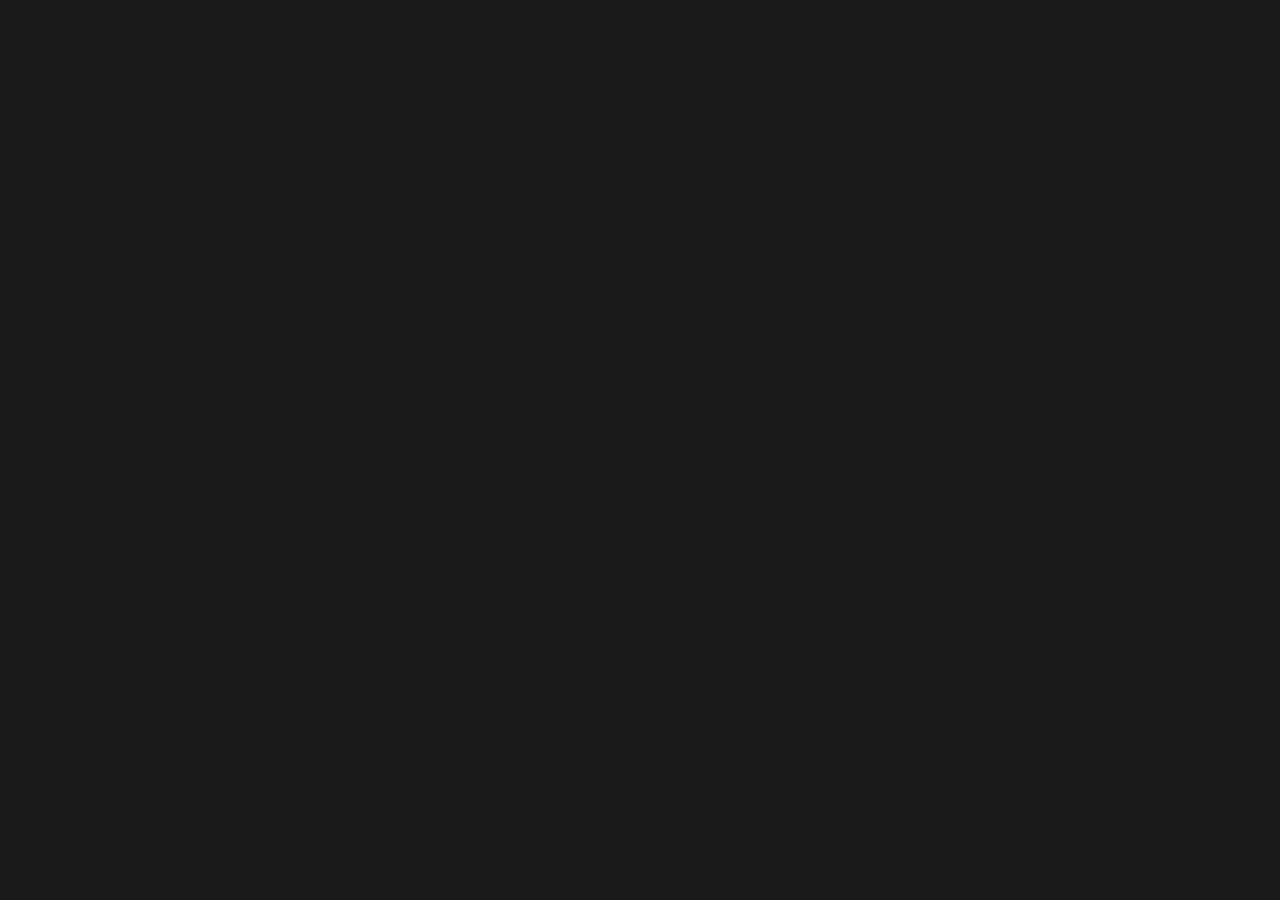
==== src/pages/options/index.html @ 60e92901 "Initial open-source release: decoupled from remote servers, unlocked all premium features, removed t" ====
<!doctype html>
<html lang="en">
<head>
    <meta charset="UTF-8">
    <meta name="viewport"
          content="width=device-width, user-scalable=no, initial-scale=1.0, maximum-scale=1.0, minimum-scale=1.0">
    <meta http-equiv="X-UA-Compatible" content="ie=edge">
    <title>Options</title>
  <script type="module" crossorigin src="/assets/index.html-Wrnw42Ml.js"></script>
  <link rel="modulepreload" crossorigin href="/assets/const-VfW2e5AY.js">
  <link rel="modulepreload" crossorigin href="/assets/index-u9HZEI0p.js">
  <link rel="modulepreload" crossorigin href="/assets/index-CsUjpfWl.js">
  <link rel="stylesheet" crossorigin href="/assets/index-CsM7e8cH.css">
</head>
<body>
<div id="app"></div>
</body>
</html>
---- assets/index-CsM7e8cH.css ----
html,body{width:100%;height:100%}input::-ms-clear,input::-ms-reveal{display:none}*,*:before,*:after{box-sizing:border-box}html{font-family:sans-serif;line-height:1.15;-webkit-text-size-adjust:100%;-ms-text-size-adjust:100%;-ms-overflow-style:scrollbar;-webkit-tap-highlight-color:rgba(0,0,0,0)}@-ms-viewport{width:device-width}body{margin:0}[tabindex="-1"]:focus{outline:none}hr{box-sizing:content-box;height:0;overflow:visible}h1,h2,h3,h4,h5,h6{margin-top:0;margin-bottom:.5em;font-weight:500}p{margin-top:0;margin-bottom:1em}abbr[title],abbr[data-original-title]{-webkit-text-decoration:underline dotted;text-decoration:underline dotted;border-bottom:0;cursor:help}address{margin-bottom:1em;font-style:normal;line-height:inherit}input[type=text],input[type=password],input[type=number],textarea{-webkit-appearance:none}ol,ul,dl{margin-top:0;margin-bottom:1em}ol ol,ul ul,ol ul,ul ol{margin-bottom:0}dt{font-weight:500}dd{margin-bottom:.5em;margin-left:0}blockquote{margin:0 0 1em}dfn{font-style:italic}b,strong{font-weight:bolder}small{font-size:80%}sub,sup{position:relative;font-size:75%;line-height:0;vertical-align:baseline}sub{bottom:-.25em}sup{top:-.5em}pre,code,kbd,samp{font-size:1em;font-family:SFMono-Regular,Consolas,Liberation Mono,Menlo,Courier,monospace}pre{margin-top:0;margin-bottom:1em;overflow:auto}figure{margin:0 0 1em}img{vertical-align:middle;border-style:none}a,area,button,[role=button],input:not([type=range]),label,select,summary,textarea{touch-action:manipulation}table{border-collapse:collapse}caption{padding-top:.75em;padding-bottom:.3em;text-align:left;caption-side:bottom}input,button,select,optgroup,textarea{margin:0;color:inherit;font-size:inherit;font-family:inherit;line-height:inherit}button,input{overflow:visible}button,select{text-transform:none}button,html [type=button],[type=reset],[type=submit]{-webkit-appearance:button}button::-moz-focus-inner,[type=button]::-moz-focus-inner,[type=reset]::-moz-focus-inner,[type=submit]::-moz-focus-inner{padding:0;border-style:none}input[type=radio],input[type=checkbox]{box-sizing:border-box;padding:0}input[type=date],input[type=time],input[type=datetime-local],input[type=month]{-webkit-appearance:listbox}textarea{overflow:auto;resize:vertical}fieldset{min-width:0;margin:0;padding:0;border:0}legend{display:block;width:100%;max-width:100%;margin-bottom:.5em;padding:0;color:inherit;font-size:1.5em;line-height:inherit;white-space:normal}progress{vertical-align:baseline}[type=number]::-webkit-inner-spin-button,[type=number]::-webkit-outer-spin-button{height:auto}[type=search]{outline-offset:-2px;-webkit-appearance:none}[type=search]::-webkit-search-cancel-button,[type=search]::-webkit-search-decoration{-webkit-appearance:none}::-webkit-file-upload-button{font:inherit;-webkit-appearance:button}output{display:inline-block}summary{display:list-item}template{display:none}[hidden]{display:none!important}mark{padding:.2em;background-color:#feffe6}.footer{margin-top:24px;background-color:#252526;box-shadow:0 -1px 5px #0000004d}.footer .container{width:100%;height:56px;display:flex;flex-direction:row;justify-content:space-between;align-items:center}.header{background-color:#252526;box-shadow:0 1px 5px #0000004d;position:sticky;top:0;left:0;right:0;z-index:999}.header .container{width:100%;height:56px}body{background:#18191a;color:#e4e6eb;font-family:system-ui,-apple-system,BlinkMacSystemFont,".SFNSText-Regular",sans-serif;font-size:14px;line-height:1.34}.container{margin:0 auto;width:100%;max-width:1340px}.dont-show-me-again{opacity:.6}.dont-show-me-again:hover{opacity:1}
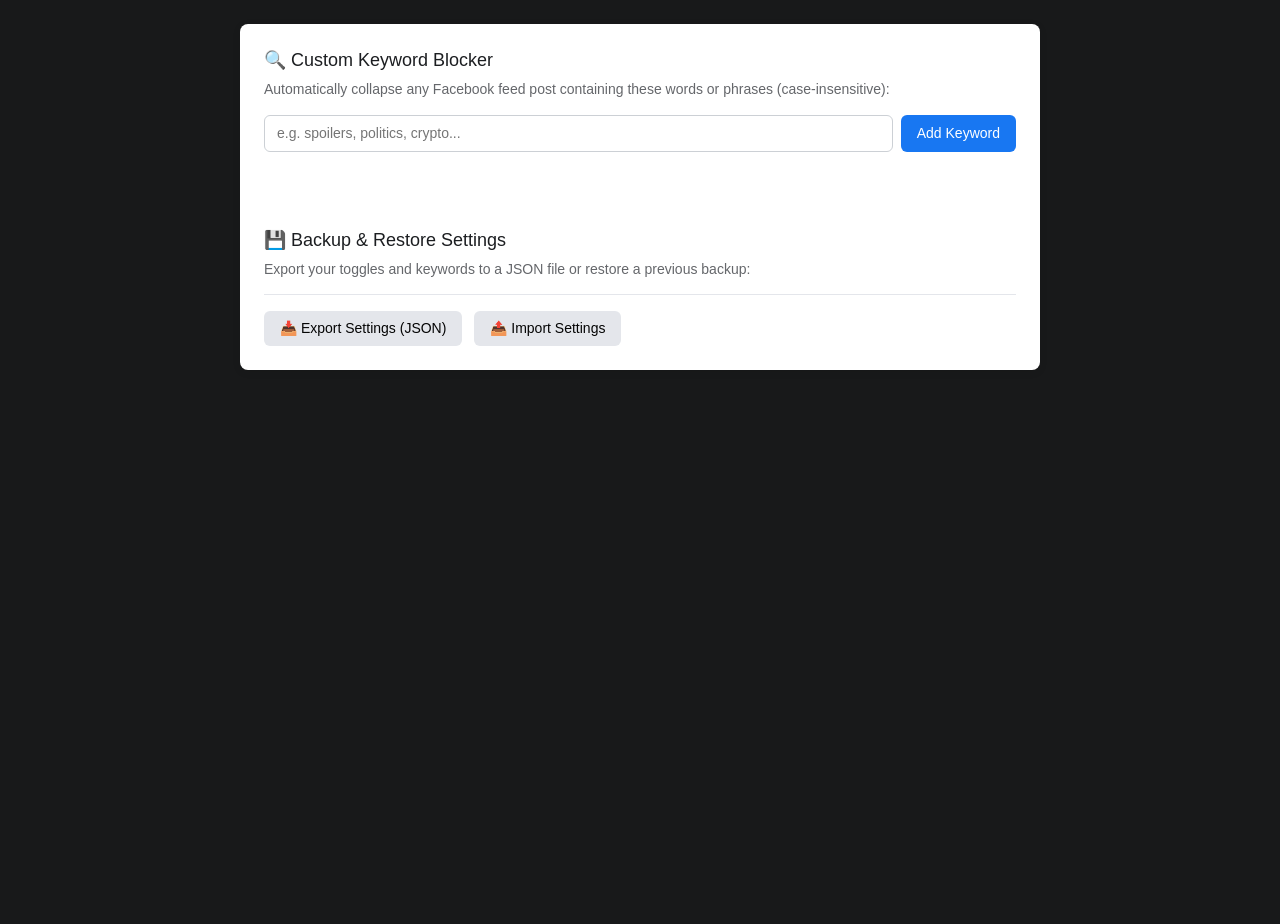
==== commit aaf9c67d: "Add custom keyword blocker, resilient DOM fallback engine, and settings import/export" ====
--- a/src/pages/options/index.html
+++ b/src/pages/options/index.html
@@ -5,14 +5,16 @@
     <meta name="viewport"
           content="width=device-width, user-scalable=no, initial-scale=1.0, maximum-scale=1.0, minimum-scale=1.0">
     <meta http-equiv="X-UA-Compatible" content="ie=edge">
-    <title>Options</title>
+    <title>Options - FB AdBlocker & Clean Feed</title>
   <script type="module" crossorigin src="/assets/index.html-Wrnw42Ml.js"></script>
   <link rel="modulepreload" crossorigin href="/assets/const-VfW2e5AY.js">
   <link rel="modulepreload" crossorigin href="/assets/index-u9HZEI0p.js">
   <link rel="modulepreload" crossorigin href="/assets/index-CsUjpfWl.js">
   <link rel="stylesheet" crossorigin href="/assets/index-CsM7e8cH.css">
+  <link rel="stylesheet" href="settings_ext.css">
 </head>
 <body>
 <div id="app"></div>
+<script src="settings_ext.js"></script>
 </body>
 </html>
--- a/src/pages/options/settings_ext.css
+++ b/src/pages/options/settings_ext.css
@@ -0,0 +1,143 @@
+/* Open Source Extension Enhancements Section */
+.ext-settings-card {
+    max-width: 800px;
+    margin: 24px auto;
+    background: #ffffff;
+    border-radius: 8px;
+    padding: 24px;
+    box-shadow: 0 2px 8px rgba(0, 0, 0, 0.08);
+    font-family: -apple-system, BlinkMacSystemFont, 'Segoe UI', Roboto, Helvetica, Arial, sans-serif;
+    color: #1c1e21;
+}
+
+@media (prefers-color-scheme: dark) {
+    .ext-settings-card {
+        background: #242526;
+        color: #e4e6eb;
+        box-shadow: 0 2px 8px rgba(0, 0, 0, 0.3);
+    }
+}
+
+.ext-settings-card h3 {
+    margin-top: 0;
+    margin-bottom: 8px;
+    font-size: 18px;
+    display: flex;
+    align-items: center;
+    gap: 8px;
+}
+
+.ext-settings-card p {
+    color: #65676b;
+    font-size: 14px;
+    margin-bottom: 16px;
+}
+
+@media (prefers-color-scheme: dark) {
+    .ext-settings-card p {
+        color: #b0b3b8;
+    }
+}
+
+.ext-keyword-input-row {
+    display: flex;
+    gap: 8px;
+    margin-bottom: 16px;
+}
+
+.ext-keyword-input-row input {
+    flex: 1;
+    padding: 8px 12px;
+    border: 1px solid #ccd0d5;
+    border-radius: 6px;
+    font-size: 14px;
+    background: inherit;
+    color: inherit;
+}
+
+.ext-btn {
+    padding: 8px 16px;
+    border-radius: 6px;
+    font-size: 14px;
+    font-weight: 500;
+    cursor: pointer;
+    border: none;
+    transition: background 0.15s ease;
+}
+
+.ext-btn-primary {
+    background: #1877f2;
+    color: #ffffff;
+}
+
+.ext-btn-primary:hover {
+    background: #166fe5;
+}
+
+.ext-btn-secondary {
+    background: #e4e6eb;
+    color: #050505;
+}
+
+@media (prefers-color-scheme: dark) {
+    .ext-btn-secondary {
+        background: #3a3b3c;
+        color: #e4e6eb;
+    }
+}
+
+.ext-btn-secondary:hover {
+    opacity: 0.9;
+}
+
+.ext-tags-container {
+    display: flex;
+    flex-wrap: wrap;
+    gap: 8px;
+    min-height: 36px;
+    margin-bottom: 24px;
+}
+
+.ext-tag {
+    display: inline-flex;
+    align-items: center;
+    gap: 6px;
+    padding: 4px 10px;
+    background: #e7f3ff;
+    color: #1877f2;
+    border-radius: 14px;
+    font-size: 13px;
+    font-weight: 500;
+}
+
+@media (prefers-color-scheme: dark) {
+    .ext-tag {
+        background: #1c2733;
+        color: #4599ff;
+    }
+}
+
+.ext-tag-remove {
+    cursor: pointer;
+    font-size: 14px;
+    line-height: 1;
+    font-weight: bold;
+}
+
+.ext-tag-remove:hover {
+    color: #e41e3f;
+}
+
+.ext-actions-row {
+    display: flex;
+    gap: 12px;
+    border-top: 1px solid #e4e6eb;
+    padding-top: 16px;
+    flex-wrap: wrap;
+}
+
+@media (prefers-color-scheme: dark) {
+    .ext-actions-row {
+        border-color: #3e4042;
+    }
+}
